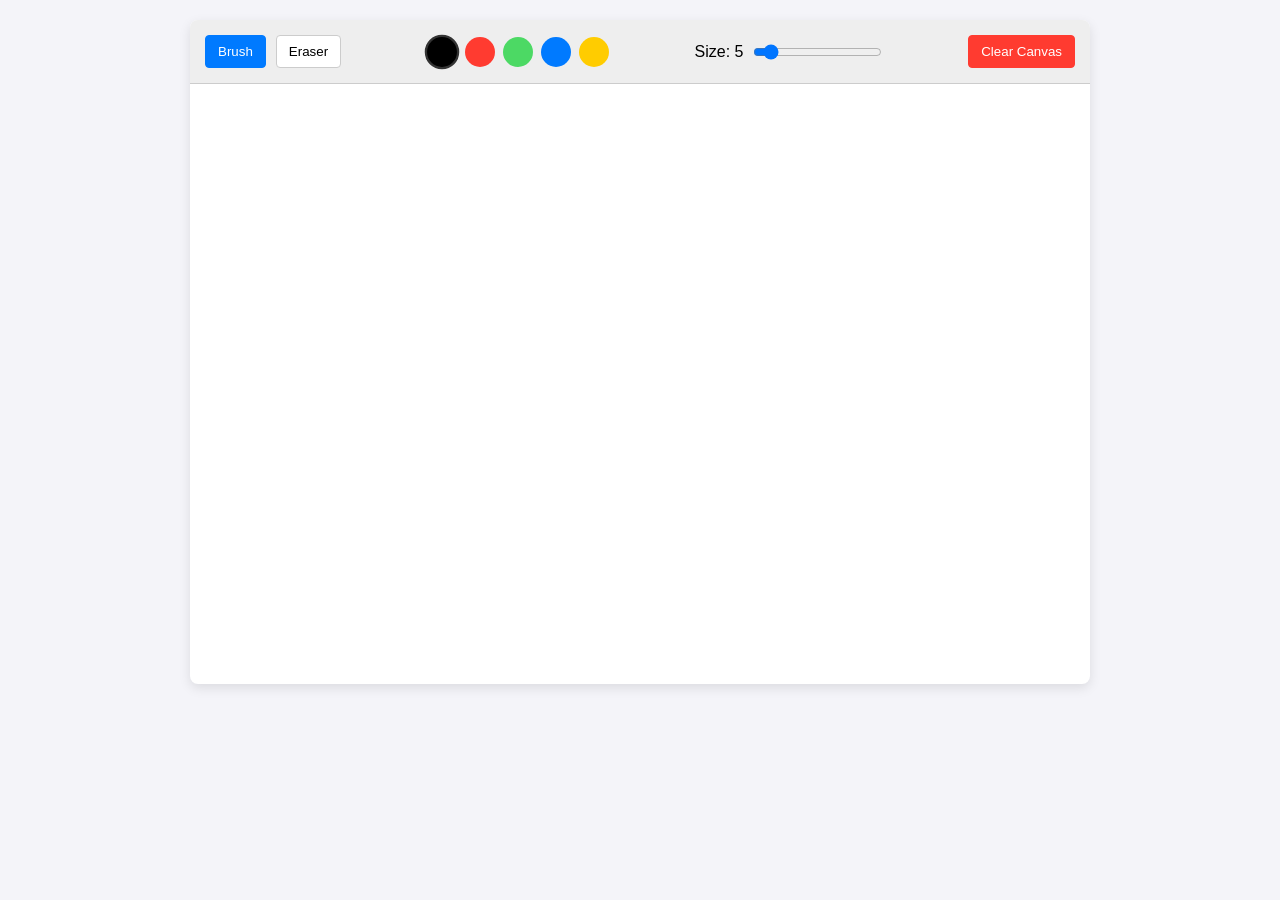
==== Frontend/index.html @ c05a1836 "Initial Drawing App" ====
<!DOCTYPE html>
<html lang="en">
<head>
    <meta charset="UTF-8">
    <meta name="viewport" content="width=device-width, initial-scale=1.0">
    <title>Team 4926 GalacTech Webapp</title>
    <link rel="stylesheet" href="style.css">
</head>
<body>
    <div class="app-container">
        <div class="toolbar">
            <div class="tool-group">
                <button id="btn-brush" class="tool-btn active">Brush</button>
                <button id="btn-eraser" class="tool-btn">Eraser</button>
            </div>
            
            <div class="tool-group colors">
                <div class="color-swatch active" style="background-color: #000000;" data-color="#000000"></div>
                <div class="color-swatch" style="background-color: #FF3B30;" data-color="#FF3B30"></div>
                <div class="color-swatch" style="background-color: #4CD964;" data-color="#4CD964"></div>
                <div class="color-swatch" style="background-color: #007AFF;" data-color="#007AFF"></div>
                <div class="color-swatch" style="background-color: #FFCC00;" data-color="#FFCC00"></div>
            </div>

            <div class="tool-group">
                <label for="brush-size">Size: <span id="size-label">5</span></label>
                <input type="range" id="brush-size" min="1" max="50" value="5">
            </div>

            <div class="tool-group">
                <button id="btn-clear" class="action-btn">Clear Canvas</button>
            </div>
        </div>

        <div class="canvas-container">
            <canvas id="drawing-canvas"></canvas>
        </div>
    </div>

    <script src="script.js"></script>
</body>
</html>
---- Frontend/style.css ----
* { 
    box-sizing: border-box; 
    margin: 0; 
    padding: 0; 
}

body { 
    font-family: sans-serif; 
    background-color: #f4f4f9; 
    display: flex; 
    justify-content: center; 
    padding: 20px; 
}

.app-container { 
    background: white; 
    border-radius: 8px; 
    box-shadow: 0 4px 12px rgba(0,0,0,0.1); 
    overflow: hidden; 
    width: 100%; 
    max-width: 900px; 
    display: flex; 
    flex-direction: column; 
}

.toolbar { 
    padding: 15px; 
    background: #eeeeee; 
    border-bottom: 1px solid #cccccc; 
    display: flex; 
    flex-wrap: wrap; 
    gap: 20px; 
    align-items: center; 
    justify-content: space-between; 
}

.tool-group { 
    display: flex; 
    align-items: center; 
    gap: 10px; 
}

button { 
    padding: 8px 12px; 
    border-radius: 4px; 
    cursor: pointer; 
    background: #ffffff; 
    border: 1px solid #cccccc; 
    transition: all 0.2s ease; 
}

button.active { 
    background: #007AFF; 
    color: white; 
    border-color: #007AFF; 
}

.colors { 
    display: flex; 
    gap: 8px; 
}

.color-swatch { 
    width: 30px; 
    height: 30px; 
    border-radius: 50%; 
    cursor: pointer; 
    border: 2px solid transparent; 
    transition: transform 0.2s ease; 
}

.color-swatch.active { 
    border-color: #333333; 
    transform: scale(1.15); 
}

.action-btn { 
    background: #FF3B30; 
    color: white; 
    border-color: #FF3B30; 
}

.action-btn:hover {
    background: #d63026;
}

.canvas-container { 
    position: relative; 
    width: 100%; 
    height: 600px; 
    cursor: crosshair; 
}

canvas { 
    width: 100%; 
    height: 100%; 
    display: block; 
}
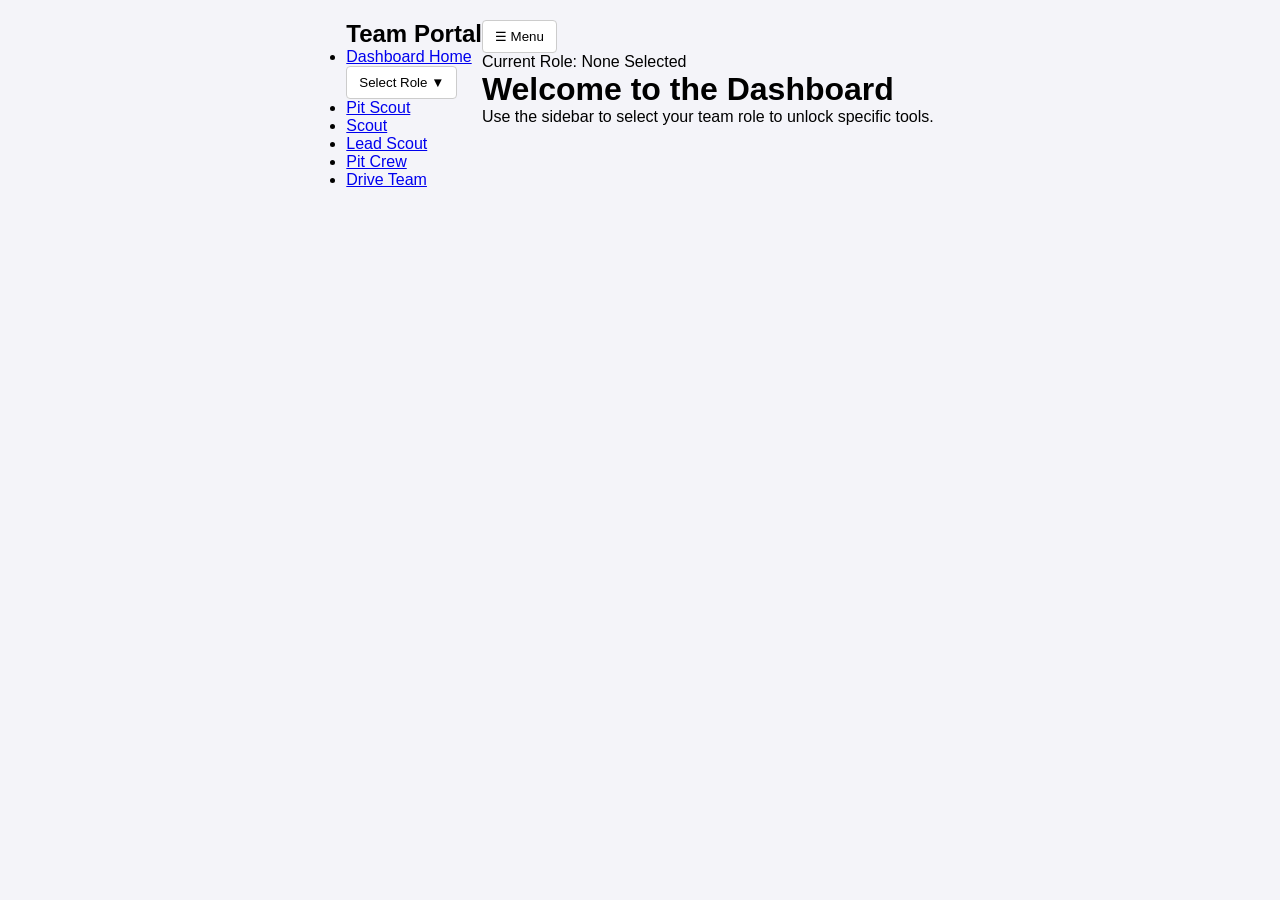
==== commit 58770fe6: "Added new battery monitoring page with mock data and edit mode for battery order. Also renamed drawi" ====
--- a/Frontend/index.html
+++ b/Frontend/index.html
@@ -3,39 +3,56 @@
 <head>
     <meta charset="UTF-8">
     <meta name="viewport" content="width=device-width, initial-scale=1.0">
-    <title>Team 4926 GalacTech Webapp</title>
+    <title>Team 4926 Dashboard</title>
     <link rel="stylesheet" href="style.css">
 </head>
 <body>
-    <div class="app-container">
-        <div class="toolbar">
-            <div class="tool-group">
-                <button id="btn-brush" class="tool-btn active">Brush</button>
-                <button id="btn-eraser" class="tool-btn">Eraser</button>
+    <nav id="sidebar" class="sidebar">
+        <div>
+            <div class="sidebar-header">
+                <h2>Team Portal</h2>
             </div>
             
-            <div class="tool-group colors">
-                <div class="color-swatch active" style="background-color: #000000;" data-color="#000000"></div>
-                <div class="color-swatch" style="background-color: #FF3B30;" data-color="#FF3B30"></div>
-                <div class="color-swatch" style="background-color: #4CD964;" data-color="#4CD964"></div>
-                <div class="color-swatch" style="background-color: #007AFF;" data-color="#007AFF"></div>
-                <div class="color-swatch" style="background-color: #FFCC00;" data-color="#FFCC00"></div>
-            </div>
+            <ul class="nav-links">
+                <li><a href="#">Dashboard Home</a></li>
+                <li id="whiteboard-link" style="display: none;">
+                    <a href="Drawing/drawing_Index.html">Whiteboard Tool</a>
+                </li> 
+                <li id="battery-link" style="display: none;">
+                    <a href="Battery/battery_Index.html">Battery Status</a>
+                </li> 
+            </ul>
+        </div>
 
-            <div class="tool-group">
-                <label for="brush-size">Size: <span id="size-label">5</span></label>
-                <input type="range" id="brush-size" min="1" max="50" value="5">
-            </div>
-
-            <div class="tool-group">
-                <button id="btn-clear" class="action-btn">Clear Canvas</button>
+        <div class="sidebar-bottom">
+            <div class="dropdown-container">
+                <button class="dropdown-btn" id="role-btn">
+                    Select Role <span class="arrow">&#9660;</span>
+                </button>
+                <ul class="dropdown-menu" id="role-menu">
+                    <li><a href="#" class="role-option" data-role="Pit Scout">Pit Scout</a></li>
+                    <li><a href="#" class="role-option" data-role="Scout">Scout</a></li>
+                    <li><a href="#" class="role-option" data-role="Lead Scout">Lead Scout</a></li>
+                    <li><a href="#" class="role-option" data-role="Pit Crew">Pit Crew</a></li>
+                    <li><a href="#" class="role-option" data-role="Drive Team">Drive Team</a></li>
+                </ul>
             </div>
         </div>
+    </nav>
 
-        <div class="canvas-container">
-            <canvas id="drawing-canvas"></canvas>
+    <main id="main-content" class="main-content">
+        <header>
+            <button id="toggle-btn" class="toggle-btn">&#9776; Menu</button>
+            <div class="user-status">
+                Current Role: <span id="current-role-display" class="highlight">None Selected</span>
+            </div>
+        </header>
+        
+        <div class="content-area">
+            <h1>Welcome to the Dashboard</h1>
+            <p>Use the sidebar to select your team role to unlock specific tools.</p>
         </div>
-    </div>
+    </main>
 
     <script src="script.js"></script>
 </body>
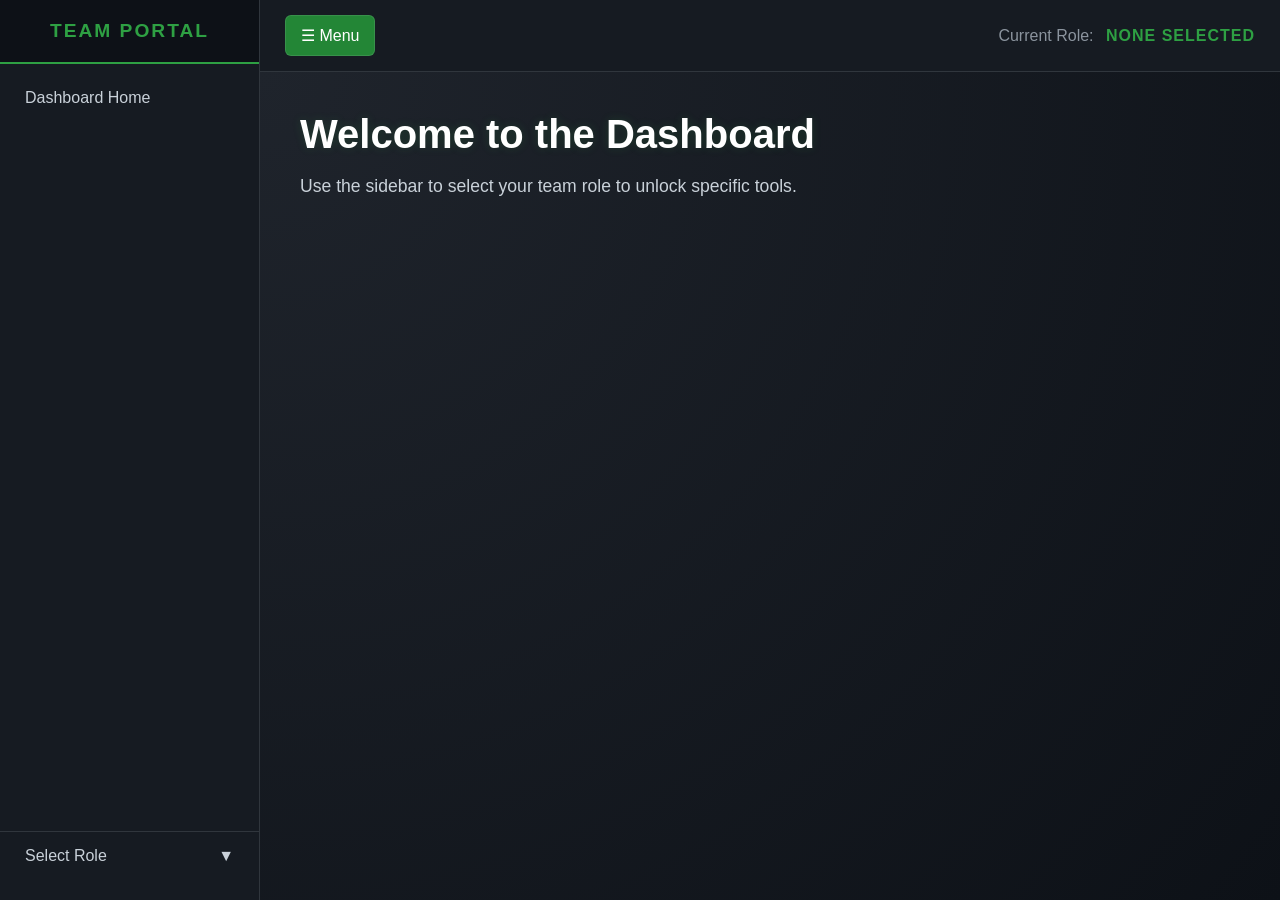
==== commit 0cdbe2d3: "Added Pit Checklist page and updated role-based access logic in the script.js to include the new pag" ====
--- a/Frontend/index.html
+++ b/Frontend/index.html
@@ -20,6 +20,9 @@
                 </li> 
                 <li id="battery-link" style="display: none;">
                     <a href="Battery/battery_Index.html">Battery Status</a>
+                </li> 
+                <li id="pit_checklist-link" style="display: none;">
+                    <a href="Pit_Checklist/pit_checklist_Index.html">Pit Checklist</a>
                 </li> 
             </ul>
         </div>
--- a/Frontend/style.css
+++ b/Frontend/style.css
@@ -1,98 +1,188 @@
+/* --- GalacTech FRC 4926 Theme --- */
+/* Deep space dark mode with Groovin' Green accents */
+
 * { 
     box-sizing: border-box; 
     margin: 0; 
     padding: 0; 
+    font-family: 'Segoe UI', Tahoma, Geneva, Verdana, sans-serif; 
 }
 
 body { 
-    font-family: sans-serif; 
-    background-color: #f4f4f9; 
     display: flex; 
-    justify-content: center; 
-    padding: 20px; 
+    height: 100vh; 
+    background-color: #0d1117; /* Deep space dark background */
+    color: #c9d1d9; /* Soft tech gray for standard text */
+    overflow: hidden; 
 }
 
-.app-container { 
-    background: white; 
-    border-radius: 8px; 
-    box-shadow: 0 4px 12px rgba(0,0,0,0.1); 
-    overflow: hidden; 
-    width: 100%; 
-    max-width: 900px; 
+/* --- Sidebar Styles --- */
+.sidebar { 
+    width: 260px; 
+    background: #161b22; /* Slightly lighter dark shade for sidebar */
+    color: white; 
+    transition: width 0.3s ease; 
     display: flex; 
     flex-direction: column; 
+    justify-content: space-between; 
+    white-space: nowrap; 
+    border-right: 1px solid #30363d;
 }
 
-.toolbar { 
-    padding: 15px; 
-    background: #eeeeee; 
-    border-bottom: 1px solid #cccccc; 
-    display: flex; 
-    flex-wrap: wrap; 
-    gap: 20px; 
-    align-items: center; 
-    justify-content: space-between; 
+.sidebar.collapsed { 
+    width: 0; 
+    border-right: none;
 }
 
-.tool-group { 
-    display: flex; 
-    align-items: center; 
-    gap: 10px; 
+.sidebar-header { 
+    padding: 20px; 
+    background: #0d1117; 
+    text-align: center; 
+    border-bottom: 2px solid #2ea043; /* GalacTech Green Accent */
 }
 
-button { 
-    padding: 8px 12px; 
-    border-radius: 4px; 
+.sidebar-header h2 {
+    color: #2ea043; 
+    text-transform: uppercase;
+    letter-spacing: 2px;
+    font-size: 1.2rem;
+}
+
+.nav-links { 
+    list-style: none; 
+    padding: 10px 0; 
+}
+
+.nav-links li a, .dropdown-btn { 
+    display: block; 
+    padding: 15px 25px; 
+    color: #c9d1d9; 
+    text-decoration: none; 
+    font-size: 16px; 
+    border: none; 
+    background: none; 
+    width: 100%; 
+    text-align: left; 
     cursor: pointer; 
-    background: #ffffff; 
-    border: 1px solid #cccccc; 
     transition: all 0.2s ease; 
 }
 
-button.active { 
-    background: #007AFF; 
-    color: white; 
-    border-color: #007AFF; 
+.nav-links li a:hover, .dropdown-btn:hover { 
+    background: #2ea043; /* Green highlight on hover */
+    color: #ffffff;
 }
 
-.colors { 
-    display: flex; 
-    gap: 8px; 
+/* --- Bottom Sidebar Section --- */
+.sidebar-bottom {
+    margin-top: auto; 
+    background: #161b22; 
+    padding-bottom: 20px; 
+    border-top: 1px solid #30363d;
 }
 
-.color-swatch { 
-    width: 30px; 
-    height: 30px; 
-    border-radius: 50%; 
-    cursor: pointer; 
-    border: 2px solid transparent; 
-    transition: transform 0.2s ease; 
+.sidebar-bottom .dropdown-container {
+    width: 100%;
 }
 
-.color-swatch.active { 
-    border-color: #333333; 
-    transform: scale(1.15); 
+/* --- Dropdown Styles --- */
+.dropdown-menu { 
+    list-style: none; 
+    background: #0d1117; /* Dark dropdown interior */
+    display: none; 
 }
 
-.action-btn { 
-    background: #FF3B30; 
-    color: white; 
-    border-color: #FF3B30; 
+.dropdown-menu.show { 
+    display: block; 
+    border-left: 3px solid #2ea043; /* Green left border to indicate open state */
 }
 
-.action-btn:hover {
-    background: #d63026;
+.dropdown-menu a { 
+    padding-left: 45px; 
+    font-size: 14px; 
+    color: #8b949e;
 }
 
-.canvas-container { 
-    position: relative; 
-    width: 100%; 
-    height: 600px; 
-    cursor: crosshair; 
+.dropdown-menu a:hover {
+    color: #2ea043;
+    background: transparent;
+    padding-left: 50px; /* Cool slight indent animation on hover */
 }
 
-canvas { 
-    width: 100%; 
-    height: 100%; 
-    display: block; 
+.arrow { 
+    float: right; 
+    transition: transform 0.3s; 
+}
+
+.dropdown-btn.active .arrow { 
+    transform: rotate(180deg); 
+}
+
+.dropdown-btn.active {
+    color: #2ea043;
+}
+
+/* --- Main Content Styles --- */
+.main-content { 
+    flex: 1; 
+    display: flex; 
+    flex-direction: column; 
+    min-width: 0; 
+}
+
+header { 
+    background: #161b22; 
+    padding: 15px 25px; 
+    border-bottom: 1px solid #30363d;
+    display: flex; 
+    justify-content: space-between; 
+    align-items: center; 
+}
+
+.toggle-btn { 
+    background: #238636; /* Darker tech green for button */
+    color: white; 
+    border: 1px solid rgba(240, 246, 252, 0.1); 
+    padding: 10px 15px; 
+    cursor: pointer; 
+    border-radius: 6px; 
+    font-size: 16px; 
+    transition: background 0.2s, transform 0.1s;
+}
+
+.toggle-btn:hover { 
+    background: #2ea043; 
+    transform: scale(1.02);
+}
+
+.user-status { 
+    font-weight: 500; 
+    color: #8b949e; 
+}
+
+.highlight { 
+    color: #2ea043; 
+    font-weight: bold;
+    text-transform: uppercase;
+    letter-spacing: 1px;
+    padding-left: 8px;
+}
+
+.content-area { 
+    padding: 40px; 
+    overflow-y: auto; 
+    background: radial-gradient(circle at top left, #1f242c, #0d1117); /* Subtle metallic/space gradient */
+    height: 100%;
+}
+
+.content-area h1 {
+    margin-bottom: 15px;
+    color: #ffffff;
+    font-size: 2.5rem;
+    text-shadow: 0px 0px 10px rgba(46, 160, 67, 0.2); /* Slight green glow */
+}
+
+.content-area p {
+    font-size: 1.1rem;
+    line-height: 1.6;
+    max-width: 600px;
 }
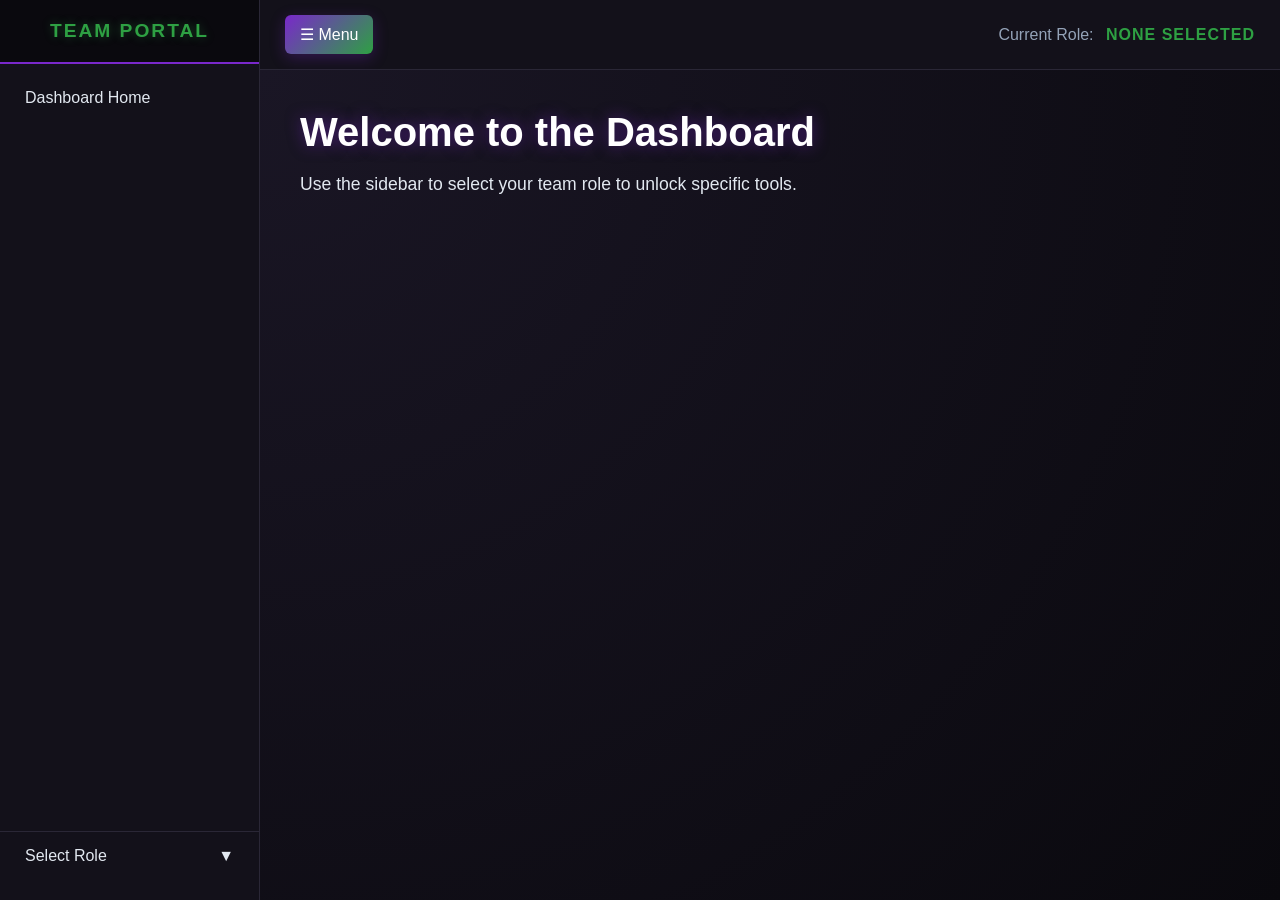
==== commit 8c69159c: "Add Strategy Tool link and implement visibility toggle in sidebar Co-authored-by: Copilot <copilot@g" ====
--- a/Frontend/index.html
+++ b/Frontend/index.html
@@ -22,7 +22,13 @@
                     <a href="Battery/battery_Index.html">Battery Status</a>
                 </li> 
                 <li id="pit_checklist-link" style="display: none;">
-                    <a href="Pit_Checklist/pit_checklist_Index.html">Pit Checklist</a>
+                    <a href="Pit_Checklist/pit_Checklist_Index.html">Pit Checklist</a>
+                </li> 
+                <li id="auton_draw-link" style="display: none;">
+                    <a href="Auton_Draw/auton_Draw_Index.html">Autonomous Path Planner</a>
+                </li> 
+                <li id="strategy-link" style="display: none;">
+                    <a href="Strategy/strategy_Index.html">Strategy Tool</a>
                 </li> 
             </ul>
         </div>
--- a/Frontend/style.css
+++ b/Frontend/style.css
@@ -11,34 +11,36 @@
 body { 
     display: flex; 
     height: 100vh; 
-    background-color: #0d1117; /* Deep space dark background */
-    color: #c9d1d9; /* Soft tech gray for standard text */
+    background-color: #0a090e; /* Deep space dark purple-grey */
+    color: #e2e8f0; /* Crisp light gray */
     overflow: hidden; 
 }
 
 /* --- Sidebar Styles --- */
 .sidebar { 
     width: 260px; 
-    background: #161b22; /* Slightly lighter dark shade for sidebar */
+    background: #13111a; /* Sleek dark card background */
     color: white; 
     transition: width 0.3s ease; 
     display: flex; 
     flex-direction: column; 
     justify-content: space-between; 
     white-space: nowrap; 
-    border-right: 1px solid #30363d;
+    border-right: 1px solid #2a2736;
+    box-shadow: 4px 0 15px rgba(0, 0, 0, 0.2);
 }
 
 .sidebar.collapsed { 
     width: 0; 
     border-right: none;
+    box-shadow: none;
 }
 
 .sidebar-header { 
     padding: 20px; 
-    background: #0d1117; 
+    background: #0a090e; 
     text-align: center; 
-    border-bottom: 2px solid #2ea043; /* GalacTech Green Accent */
+    border-bottom: 2px solid #7a28cb; /* GalacTech Purple Accent */
 }
 
 .sidebar-header h2 {
@@ -46,6 +48,7 @@
     text-transform: uppercase;
     letter-spacing: 2px;
     font-size: 1.2rem;
+    text-shadow: 0 0 10px rgba(46, 160, 67, 0.4);
 }
 
 .nav-links { 
@@ -56,7 +59,7 @@
 .nav-links li a, .dropdown-btn { 
     display: block; 
     padding: 15px 25px; 
-    color: #c9d1d9; 
+    color: #e2e8f0; 
     text-decoration: none; 
     font-size: 16px; 
     border: none; 
@@ -68,16 +71,16 @@
 }
 
 .nav-links li a:hover, .dropdown-btn:hover { 
-    background: #2ea043; /* Green highlight on hover */
-    color: #ffffff;
+    background: rgba(122, 40, 203, 0.15); /* Soft purple glow */
+    color: #2ea043; /* Green text highlight */
 }
 
 /* --- Bottom Sidebar Section --- */
 .sidebar-bottom {
     margin-top: auto; 
-    background: #161b22; 
+    background: #13111a; 
     padding-bottom: 20px; 
-    border-top: 1px solid #30363d;
+    border-top: 1px solid #2a2736;
 }
 
 .sidebar-bottom .dropdown-container {
@@ -87,19 +90,19 @@
 /* --- Dropdown Styles --- */
 .dropdown-menu { 
     list-style: none; 
-    background: #0d1117; /* Dark dropdown interior */
+    background: #0a090e; 
     display: none; 
 }
 
 .dropdown-menu.show { 
     display: block; 
-    border-left: 3px solid #2ea043; /* Green left border to indicate open state */
+    border-left: 3px solid #7a28cb; /* Purple left border */
 }
 
 .dropdown-menu a { 
     padding-left: 45px; 
     font-size: 14px; 
-    color: #8b949e;
+    color: #94a3b8;
 }
 
 .dropdown-menu a:hover {
@@ -130,33 +133,34 @@
 }
 
 header { 
-    background: #161b22; 
+    background: #13111a; 
     padding: 15px 25px; 
-    border-bottom: 1px solid #30363d;
+    border-bottom: 1px solid #2a2736;
     display: flex; 
     justify-content: space-between; 
     align-items: center; 
 }
 
 .toggle-btn { 
-    background: #238636; /* Darker tech green for button */
+    background: linear-gradient(135deg, #7a28cb, #2ea043); /* Purple to Green */
     color: white; 
-    border: 1px solid rgba(240, 246, 252, 0.1); 
+    border: none; 
     padding: 10px 15px; 
     cursor: pointer; 
     border-radius: 6px; 
     font-size: 16px; 
-    transition: background 0.2s, transform 0.1s;
+    transition: transform 0.2s, box-shadow 0.2s;
+    box-shadow: 0 4px 15px rgba(122, 40, 203, 0.3);
 }
 
 .toggle-btn:hover { 
-    background: #2ea043; 
-    transform: scale(1.02);
+    transform: translateY(-2px);
+    box-shadow: 0 6px 20px rgba(46, 160, 67, 0.4);
 }
 
 .user-status { 
     font-weight: 500; 
-    color: #8b949e; 
+    color: #94a3b8; 
 }
 
 .highlight { 
@@ -170,7 +174,7 @@
 .content-area { 
     padding: 40px; 
     overflow-y: auto; 
-    background: radial-gradient(circle at top left, #1f242c, #0d1117); /* Subtle metallic/space gradient */
+    background: radial-gradient(circle at top left, #1a1625, #0a090e); /* Deep purple-tinted space gradient */
     height: 100%;
 }
 
@@ -178,7 +182,7 @@
     margin-bottom: 15px;
     color: #ffffff;
     font-size: 2.5rem;
-    text-shadow: 0px 0px 10px rgba(46, 160, 67, 0.2); /* Slight green glow */
+    text-shadow: 0px 0px 15px rgba(122, 40, 203, 0.5); /* Purple glow */
 }
 
 .content-area p {
